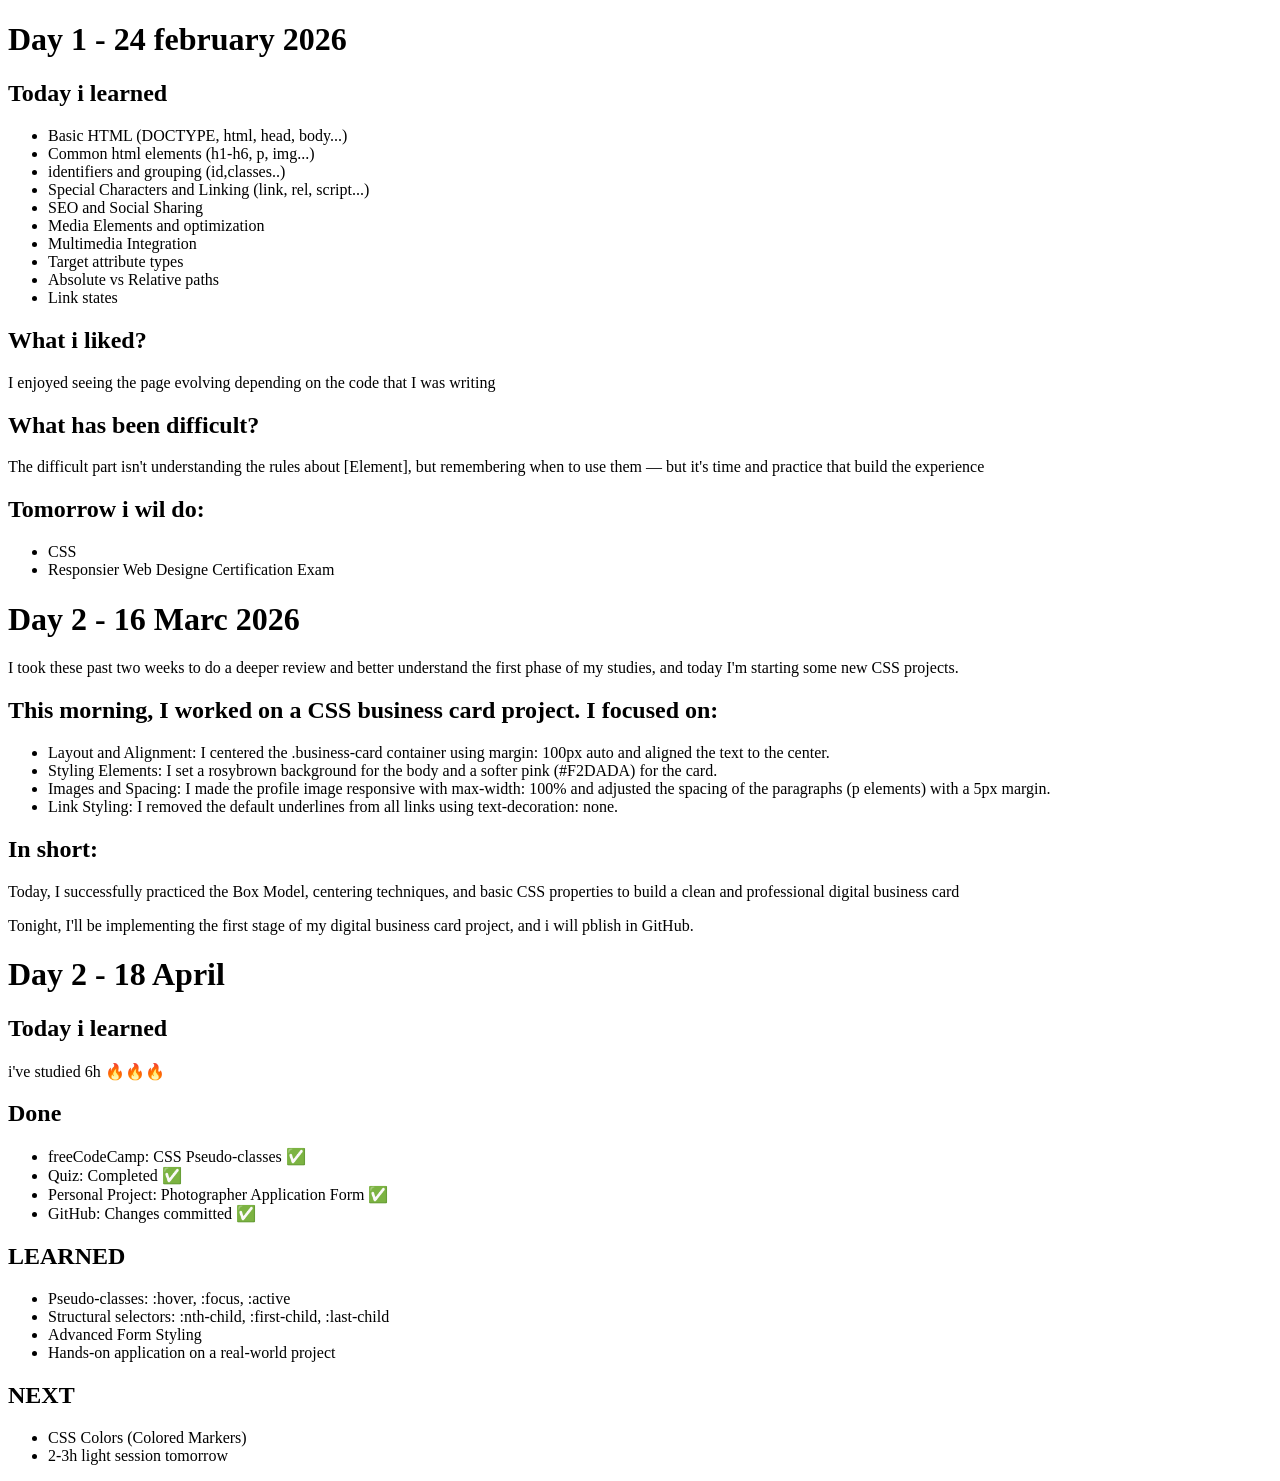
==== day-notes.html @ 5169fbd2 "Riorganizzazione cartelle Week 2 e aggiornamento log" ====
<!DOCTYPE html>
<html lang="en">
<head>
  <title>Day 1 - what i learned</title>
</head>
<body>
    <div class="comtainer">
    <h1>Day 1 - 24 february 2026 </h1>
    <h2>Today i learned</h2>
        <ul>
            <li>Basic HTML (DOCTYPE, html, head, body...)</li>
            <li>Common html elements (h1-h6, p, img...)</li>
            <li>identifiers and grouping (id,classes..)</li>
            <li>Special Characters and Linking (link, rel, script...)</li>
            <li>SEO and Social Sharing</li>
            <li>Media Elements and optimization</li>
            <li>Multimedia Integration</li>
            <li>Target attribute types</li>
            <li>Absolute vs Relative paths</li>
            <li>Link states</li>
        </ul>

        <h2> What i liked?</h2>
        <p>I enjoyed seeing the page evolving depending on the code that I was writing</p>

        <h2>What has been difficult?</h2>
        <p>The difficult part isn't understanding the rules about [Element], but remembering when to use them — but it's time and practice that build the experience</p>
        <h2>Tomorrow i wil do:</h2>
        <ul>
            <li>CSS</li>
            <li>Responsier Web Designe Certification Exam</li>
        </ul>
        <h1> Day 2 - 16 Marc 2026</h1>
        <p>I took these past two weeks to do a deeper review and better understand the first phase of my studies, and today I'm starting some new CSS projects.</p>

        <h2>This morning, I worked on a CSS business card project. I focused on:</h2>
         <ul>
            <li>Layout and Alignment: I centered the .business-card container using margin: 100px auto and aligned the text to the center.</li>
            <li>Styling Elements: I set a rosybrown background for the body and a softer pink (#F2DADA) for the card.</li>
            <li>Images and Spacing: I made the profile image responsive with max-width: 100% and adjusted the spacing of the paragraphs (p elements) with a 5px margin.</li>
            <li>Link Styling: I removed the default underlines from all links using text-decoration: none.</li>
        </ul>
        <h2>In short:</h2>
        <p>Today, I successfully practiced the Box Model, centering techniques, and basic CSS properties to build a clean and professional digital business card</p>
        <p>Tonight, I'll be implementing the first stage of my digital business card project, and i will pblish in GitHub.</p>
    </div>

    <div class="container">
        <h1 class="tittle-central"> Day 2 - 18 April</h1>
        <h2> Today i learned</h2>
        <p> i've studied 6h 🔥🔥🔥</p>

        <h2>Done</h2>
        <ul>
            <li>freeCodeCamp: CSS Pseudo-classes ✅</li>
            <li>Quiz: Completed ✅</li>
            <li>Personal Project: Photographer Application Form ✅</li>
            <li>GitHub: Changes committed ✅ </li>
        </ul>

         <h2>LEARNED</h2>
         <ul>
            <li>Pseudo-classes: :hover, :focus, :active</li>
            <li>Structural selectors: :nth-child, :first-child, :last-child</li>
            <li>Advanced Form Styling</li>
            <li>Hands-on application on a real-world project</li>
         </ul>

         <h2>NEXT</h2>
         <ul>
            <li>CSS Colors (Colored Markers)</li>
            <li>2-3h light session tomorrow</li>
         </ul>
    </div>
</body>
</html>
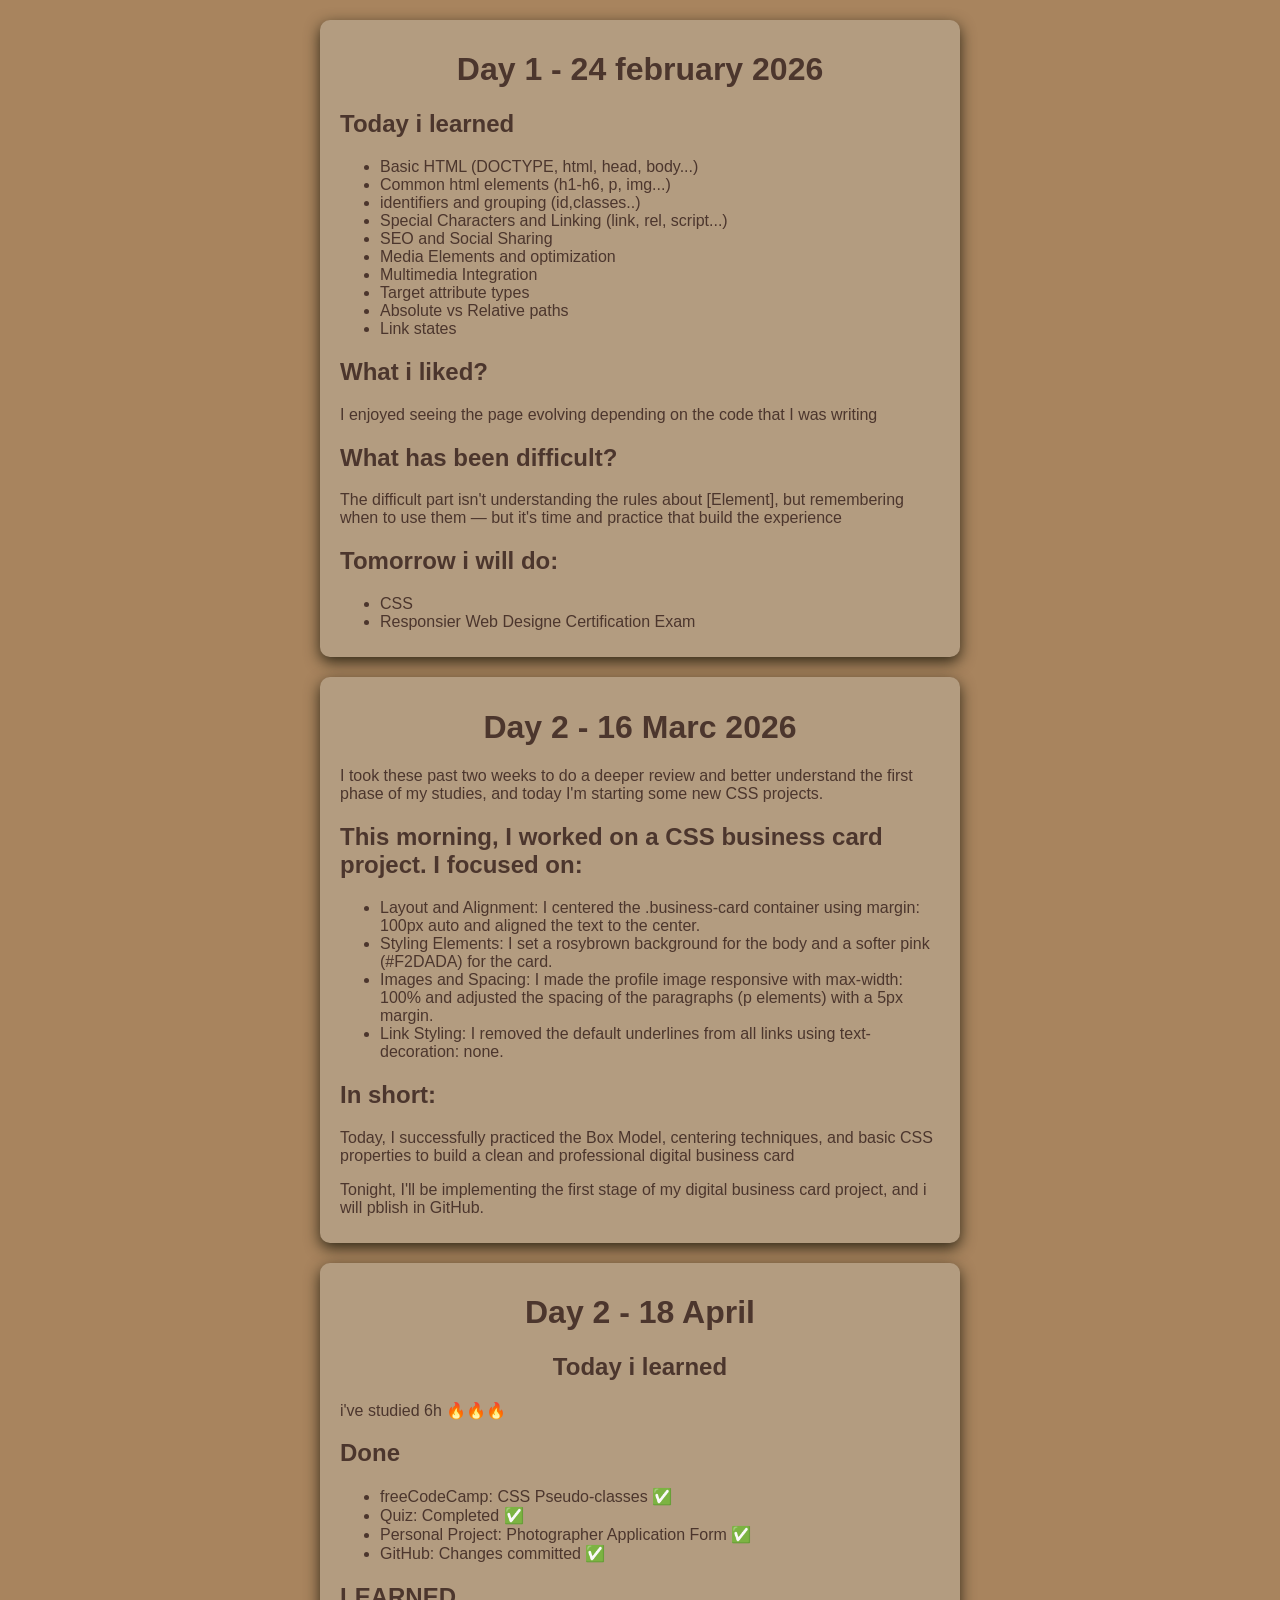
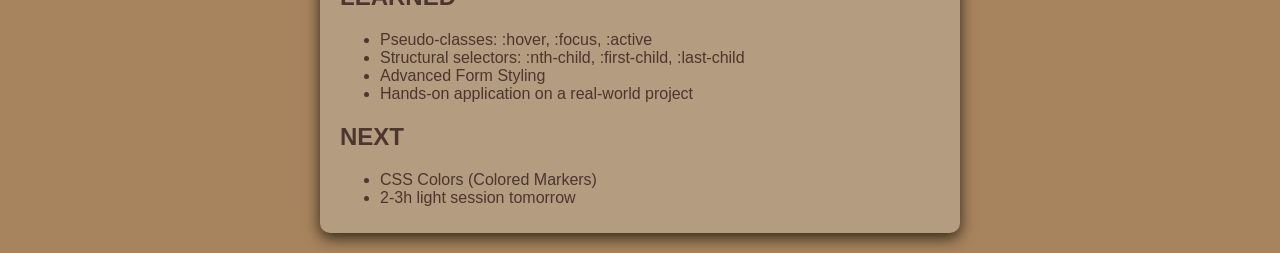
==== commit 124ae997: "Riorganizzazione Week 2: spostato form e aggiornato log" ====
--- a/day-notes.html
+++ b/day-notes.html
@@ -1,12 +1,15 @@
 <!DOCTYPE html>
 <html lang="en">
 <head>
-  <title>Day 1 - what i learned</title>
+  <meta charset="utf-8">
+  <meta name="viewport" content="width=device-width, initial-scale=1.0">
+  <title>Day by day - what i learning</title>
+  <link rel="stylesheet" href="day-notes.css"/>
 </head>
 <body>
-    <div class="comtainer">
-    <h1>Day 1 - 24 february 2026 </h1>
-    <h2>Today i learned</h2>
+    <div class="container">
+    <h1 class="tittle center">Day 1 - 24 february 2026 </h1>
+    <h2 class="description ">Today i learned</h2>
         <ul>
             <li>Basic HTML (DOCTYPE, html, head, body...)</li>
             <li>Common html elements (h1-h6, p, img...)</li>
@@ -20,37 +23,40 @@
             <li>Link states</li>
         </ul>
 
-        <h2> What i liked?</h2>
+        <h2 class="description "> What i liked?</h2>
         <p>I enjoyed seeing the page evolving depending on the code that I was writing</p>
 
-        <h2>What has been difficult?</h2>
+        <h2 class="description ">What has been difficult?</h2>
         <p>The difficult part isn't understanding the rules about [Element], but remembering when to use them — but it's time and practice that build the experience</p>
-        <h2>Tomorrow i wil do:</h2>
+        <h2 class="description ">Tomorrow i will do:</h2>
         <ul>
             <li>CSS</li>
             <li>Responsier Web Designe Certification Exam</li>
         </ul>
-        <h1> Day 2 - 16 Marc 2026</h1>
+    </div>
+
+    <div class="container">
+        <h1 class="tittle center"> Day 2 - 16 Marc 2026</h1>
         <p>I took these past two weeks to do a deeper review and better understand the first phase of my studies, and today I'm starting some new CSS projects.</p>
 
-        <h2>This morning, I worked on a CSS business card project. I focused on:</h2>
+        <h2 class="description">This morning, I worked on a CSS business card project. I focused on:</h2>
          <ul>
             <li>Layout and Alignment: I centered the .business-card container using margin: 100px auto and aligned the text to the center.</li>
             <li>Styling Elements: I set a rosybrown background for the body and a softer pink (#F2DADA) for the card.</li>
             <li>Images and Spacing: I made the profile image responsive with max-width: 100% and adjusted the spacing of the paragraphs (p elements) with a 5px margin.</li>
             <li>Link Styling: I removed the default underlines from all links using text-decoration: none.</li>
         </ul>
-        <h2>In short:</h2>
+        <h2 class="description ">In short:</h2>
         <p>Today, I successfully practiced the Box Model, centering techniques, and basic CSS properties to build a clean and professional digital business card</p>
         <p>Tonight, I'll be implementing the first stage of my digital business card project, and i will pblish in GitHub.</p>
     </div>
 
     <div class="container">
-        <h1 class="tittle-central"> Day 2 - 18 April</h1>
-        <h2> Today i learned</h2>
+        <h1 class="tittle center"> Day 2 - 18 April</h1>
+        <h2 class="description center"> Today i learned</h2>
         <p> i've studied 6h 🔥🔥🔥</p>
 
-        <h2>Done</h2>
+        <h2 class="description ">Done</h2>
         <ul>
             <li>freeCodeCamp: CSS Pseudo-classes ✅</li>
             <li>Quiz: Completed ✅</li>
@@ -58,7 +64,7 @@
             <li>GitHub: Changes committed ✅ </li>
         </ul>
 
-         <h2>LEARNED</h2>
+         <h2 class="description ">LEARNED</h2>
          <ul>
             <li>Pseudo-classes: :hover, :focus, :active</li>
             <li>Structural selectors: :nth-child, :first-child, :last-child</li>
@@ -66,7 +72,7 @@
             <li>Hands-on application on a real-world project</li>
          </ul>
 
-         <h2>NEXT</h2>
+         <h2 class="description ">NEXT</h2>
          <ul>
             <li>CSS Colors (Colored Markers)</li>
             <li>2-3h light session tomorrow</li>
--- a/day-notes.css
+++ b/day-notes.css
@@ -0,0 +1,19 @@
+body {
+    background-color: #a8845e;
+    color: #4C362D;
+    font-family: Arial, sans-serif;
+}
+
+.container {
+    background-color: #b39c80;
+    width: 80%;
+    max-width: 600px;
+    border-radius: 10px;
+    margin: 20px auto;
+    padding: 10px 20px;
+    box-shadow: 0 5px 15px #2F2716;
+}
+
+.center {
+    text-align: center;
+}
